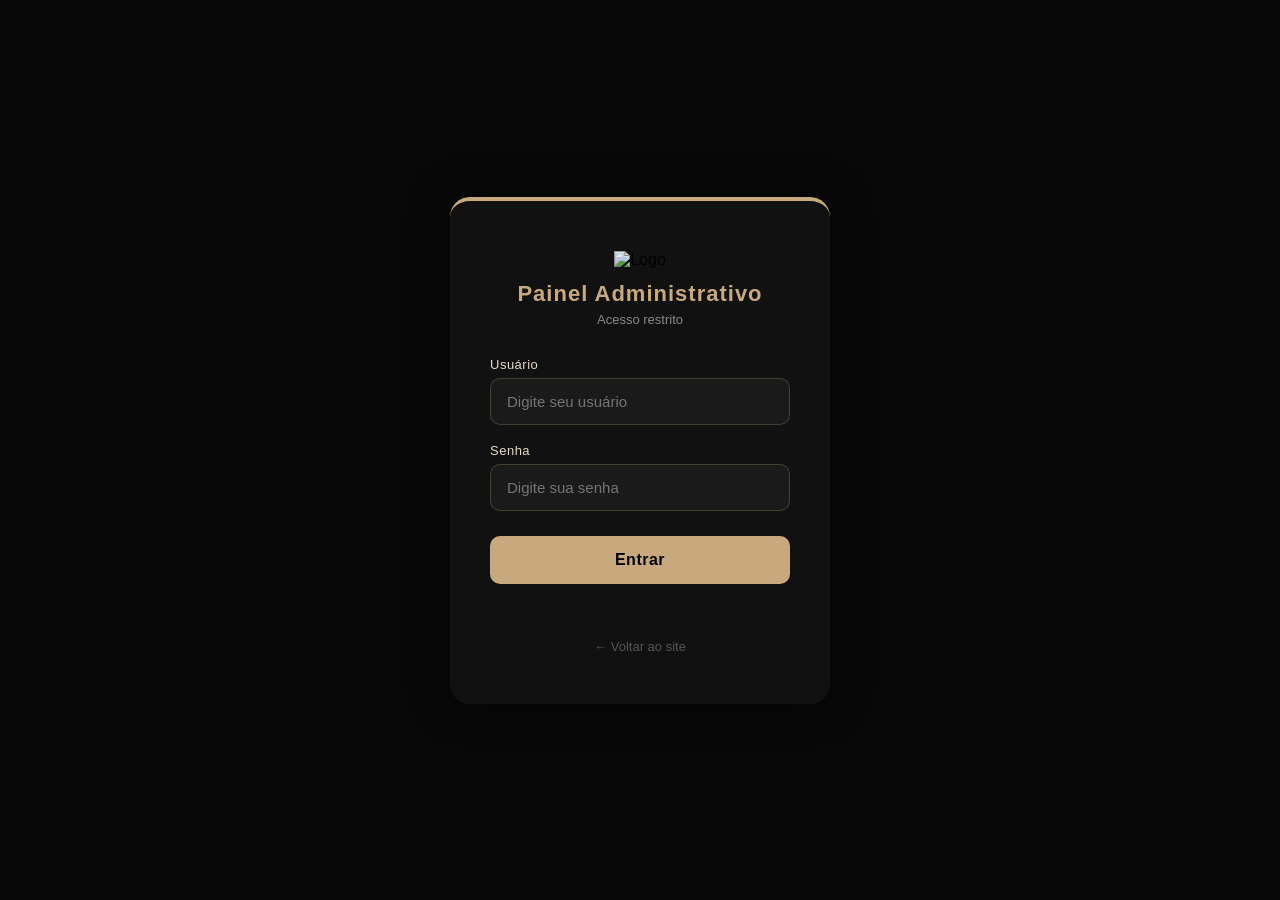
==== admin.html @ 488342c5 "Add files via upload" ====
<!DOCTYPE html>
<html lang="pt-BR">
<head>
<meta charset="UTF-8">
<meta name="viewport" content="width=device-width, initial-scale=1.0">
<title>Painel Administrativo — Lava Jato Express</title>
<style>
*{ margin:0; padding:0; box-sizing:border-box; }

body{
    font-family:'Segoe UI', sans-serif;
    background:#080808;
    color:#E8DCC4;
    padding:30px;
    min-height:100vh;
}

/* TOPO */
.topo{
    display:flex;
    justify-content:space-between;
    align-items:center;
    margin-bottom:40px;
    gap:20px;
    flex-wrap:wrap;
}

.topo-esq{
    display:flex;
    align-items:center;
    gap:15px;
}

.topo-esq img{
    width:50px;
    opacity:.9;
}

h1{
    color:#C8A97E;
    font-size:26px;
}

/* TABS */
.tabs{
    display:flex;
    gap:10px;
    flex-wrap:wrap;
    margin-bottom:35px;
    border-bottom:1px solid rgba(200,169,126,.2);
    padding-bottom:5px;
}

.tab-btn{
    background:transparent;
    border:none;
    color:#888;
    padding:10px 20px;
    cursor:pointer;
    font-size:15px;
    font-weight:600;
    border-radius:8px 8px 0 0;
    transition:.2s;
}

.tab-btn.ativo{
    color:#C8A97E;
    background:rgba(200,169,126,.1);
    border-bottom:2px solid #C8A97E;
}

.tab-btn:hover:not(.ativo){
    color:#E8DCC4;
}

/* SEÇÕES */
.secao{ display:none; }
.secao.ativa{ display:block; }

/* ESTATÍSTICAS */
.estatisticas{
    display:grid;
    grid-template-columns:repeat(auto-fit,minmax(200px,1fr));
    gap:20px;
    margin-bottom:40px;
}

.box{
    background:#111;
    border-top:4px solid #C8A97E;
    padding:25px 20px;
    border-radius:15px;
    text-align:center;
}

.box-num{
    color:#C8A97E;
    font-size:40px;
    font-weight:700;
}

.box p{
    color:#888;
    margin-top:8px;
    font-size:14px;
    text-transform:uppercase;
    letter-spacing:.5px;
}

/* CARDS */
.card{
    background:#111;
    border-left:4px solid #C8A97E;
    padding:20px 25px;
    border-radius:12px;
    margin-bottom:15px;
    position:relative;
}

.card h3{
    color:#C8A97E;
    margin-bottom:10px;
    font-size:18px;
}

.card p{
    color:#E8DCC4;
    font-size:14px;
    margin:4px 0;
    line-height:1.6;
}

.card strong{
    color:#C8A97E;
}

.card-acoes{
    display:flex;
    gap:10px;
    margin-top:15px;
    flex-wrap:wrap;
}

/* BOTÕES */
button, .btn-acao{
    background:#C8A97E;
    color:#000;
    border:none;
    padding:9px 16px;
    border-radius:8px;
    cursor:pointer;
    font-weight:700;
    font-size:13px;
    transition:.2s;
}

button:hover, .btn-acao:hover{
    opacity:.85;
    transform:translateY(-1px);
}

.btn-excluir{
    background:#3a1010;
    color:#ff8080;
    border:1px solid #ff606060;
}

.btn-excluir:hover{
    background:#ff3030;
    color:#fff;
    border-color:transparent;
}

.btn-logout{
    background:#1a1a1a;
    color:#C8A97E;
    border:1px solid rgba(200,169,126,.3);
    padding:10px 20px;
    border-radius:8px;
    cursor:pointer;
    font-weight:700;
    transition:.2s;
}

.btn-logout:hover{
    background:rgba(200,169,126,.1);
}

/* H2 SEÇÕES */
h2{
    color:#C8A97E;
    margin:30px 0 20px;
    font-size:22px;
    display:flex;
    align-items:center;
    gap:10px;
}

h2::after{ display:none; }

/* GALERIA ADMIN */
#galeriaAdmin{
    display:grid;
    grid-template-columns:repeat(auto-fit,minmax(200px,1fr));
    gap:20px;
    margin-top:20px;
}

.foto-admin{
    background:#111;
    border-radius:12px;
    overflow:hidden;
    border:1px solid rgba(200,169,126,.2);
}

.foto-admin img{
    width:100%;
    height:180px;
    object-fit:cover;
}

.foto-admin button{
    width:100%;
    border-radius:0;
    background:#3a1010;
    color:#ff8080;
    border:none;
    padding:8px;
}

.foto-admin button:hover{
    background:#ff3030;
    color:#fff;
}

/* AGENDA */
.agenda-item{
    background:#111;
    border-left:4px solid #C8A97E;
    padding:15px 20px;
    border-radius:10px;
    margin-bottom:12px;
    display:flex;
    align-items:center;
    gap:15px;
}

.agenda-hora{
    color:#C8A97E;
    font-size:22px;
    font-weight:700;
    min-width:55px;
}

.agenda-info p{ font-size:14px; color:#E8DCC4; }
.agenda-info strong{ color:#C8A97E; }

/* RANKING */
.ranking-item{
    display:flex;
    align-items:center;
    gap:15px;
    background:#111;
    padding:15px 20px;
    border-radius:12px;
    margin-bottom:12px;
}

.ranking-pos{
    font-size:28px;
    min-width:40px;
    text-align:center;
}

.ranking-info strong{
    color:#C8A97E;
    font-size:16px;
}

.ranking-info p{
    color:#888;
    font-size:13px;
    margin-top:3px;
}

.badge-gratis{
    margin-left:auto;
    background:rgba(200,169,126,.15);
    color:#C8A97E;
    padding:5px 12px;
    border-radius:20px;
    font-size:12px;
    font-weight:700;
}

/* INPUT FILE */
.upload-area{
    display:flex;
    align-items:center;
    gap:15px;
    flex-wrap:wrap;
    margin-bottom:20px;
}

input[type=file]{
    color:#E8DCC4;
    font-size:13px;
}

/* VAZIO */
.vazio{
    text-align:center;
    color:#555;
    padding:40px;
    font-size:16px;
}

/* FILTRO */
.filtros{
    display:flex;
    gap:10px;
    flex-wrap:wrap;
    margin-bottom:20px;
}

.filtros input,
.filtros select{
    background:#111;
    color:#E8DCC4;
    border:1px solid rgba(200,169,126,.25);
    padding:10px 15px;
    border-radius:8px;
    font-size:14px;
    outline:none;
}

.filtros input:focus,
.filtros select:focus{
    border-color:#C8A97E;
}

@media(max-width:600px){
    body{ padding:15px; }
    .box-num{ font-size:30px; }
    h1{ font-size:20px; }
}
</style>
</head>
<body>

<div class="topo">
    <div class="topo-esq">
        <img src="/lava jato express.png" alt="Logo">
        <h1>🚗 Painel Lava Jato Express</h1>
    </div>
    <button class="btn-logout" onclick="logout()">🚪 Sair</button>
</div>

<!-- ESTATÍSTICAS -->
<div class="estatisticas">
    <div class="box">
        <div class="box-num" id="totalClientes">0</div>
        <p>Clientes</p>
    </div>
    <div class="box">
        <div class="box-num" id="totalAgendamentos">0</div>
        <p>Agendamentos</p>
    </div>
    <div class="box">
        <div class="box-num" id="faturamentoTotal">R$ 0</div>
        <p>Faturamento</p>
    </div>
    <div class="box">
        <div class="box-num" id="ticketMedio">R$ 0</div>
        <p>Ticket Médio</p>
    </div>
</div>

<!-- TABS -->
<div class="tabs">
    <button class="tab-btn ativo" onclick="abrirTab('agenda')">📅 Agenda do Dia</button>
    <button class="tab-btn" onclick="abrirTab('agendamentos')">📋 Agendamentos</button>
    <button class="tab-btn" onclick="abrirTab('fidelidade')">🏆 Fidelidade</button>
    <button class="tab-btn" onclick="abrirTab('galeria')">📸 Galeria</button>
</div>

<!-- TAB: AGENDA DO DIA -->
<div class="secao ativa" id="tab-agenda">
    <h2>📅 Agenda de Hoje</h2>
    <div id="agendaHoje"></div>
</div>

<!-- TAB: AGENDAMENTOS -->
<div class="secao" id="tab-agendamentos">
    <h2>📋 Todos os Agendamentos</h2>
    <div class="filtros">
        <input type="text" id="filtroNome" placeholder="🔍 Filtrar por nome ou placa..." oninput="renderAgendamentos()">
        <select id="filtroServico" onchange="renderAgendamentos()">
            <option value="">Todos os serviços</option>
            <option>Lavagem Simples</option>
            <option>Lavagem Completa</option>
            <option>Higienização</option>
            <option>Polimento</option>
        </select>
    </div>
    <div id="listaAgendamentos"></div>
</div>

<!-- TAB: FIDELIDADE -->
<div class="secao" id="tab-fidelidade">
    <h2>🏆 Clientes Fidelidade</h2>
    <div id="rankingClientes"></div>
</div>

<!-- TAB: GALERIA -->
<div class="secao" id="tab-galeria">
    <h2>📸 Galeria de Serviços</h2>
    <div class="upload-area">
        <input type="file" id="fotoUpload" accept="image/*" multiple>
        <button onclick="salvarFoto()">➕ Adicionar Foto(s)</button>
    </div>
    <div id="galeriaAdmin"></div>
</div>

<!-- jsPDF -->
<script src="https://cdnjs.cloudflare.com/ajax/libs/jspdf/2.5.1/jspdf.umd.min.js"></script>
<script src="admin.js"></script>
</body>
</html>
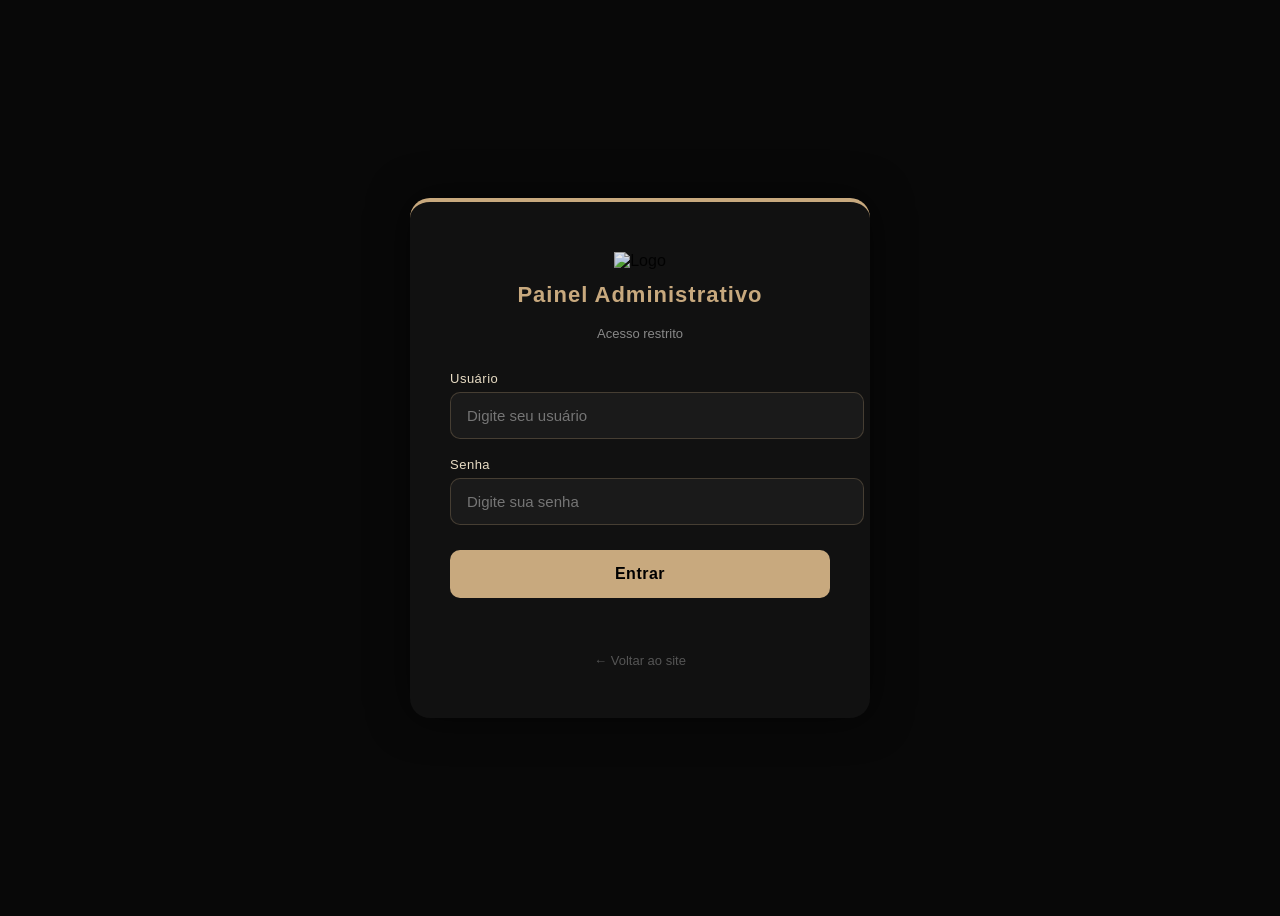
==== commit 7aeb9c2f: "Update admin.html" ====
--- a/admin.html
+++ b/admin.html
@@ -5,6 +5,7 @@
 <meta name="viewport" content="width=device-width, initial-scale=1.0">
 <title>Painel Administrativo — Lava Jato Express</title>
 <style>
+    <link rel="manifest" href="/manifest.json">
 *{ margin:0; padding:0; box-sizing:border-box; }
 
 body{
@@ -350,7 +351,7 @@
 
 <div class="topo">
     <div class="topo-esq">
-        <img src="/lava jato express.png" alt="Logo">
+        <img src="lava jato express.png" alt="Logo">
         <h1>🚗 Painel Lava Jato Express</h1>
     </div>
     <button class="btn-logout" onclick="logout()">🚪 Sair</button>
@@ -426,4 +427,4 @@
 <script src="https://cdnjs.cloudflare.com/ajax/libs/jspdf/2.5.1/jspdf.umd.min.js"></script>
 <script src="admin.js"></script>
 </body>
-</html>+</html>
